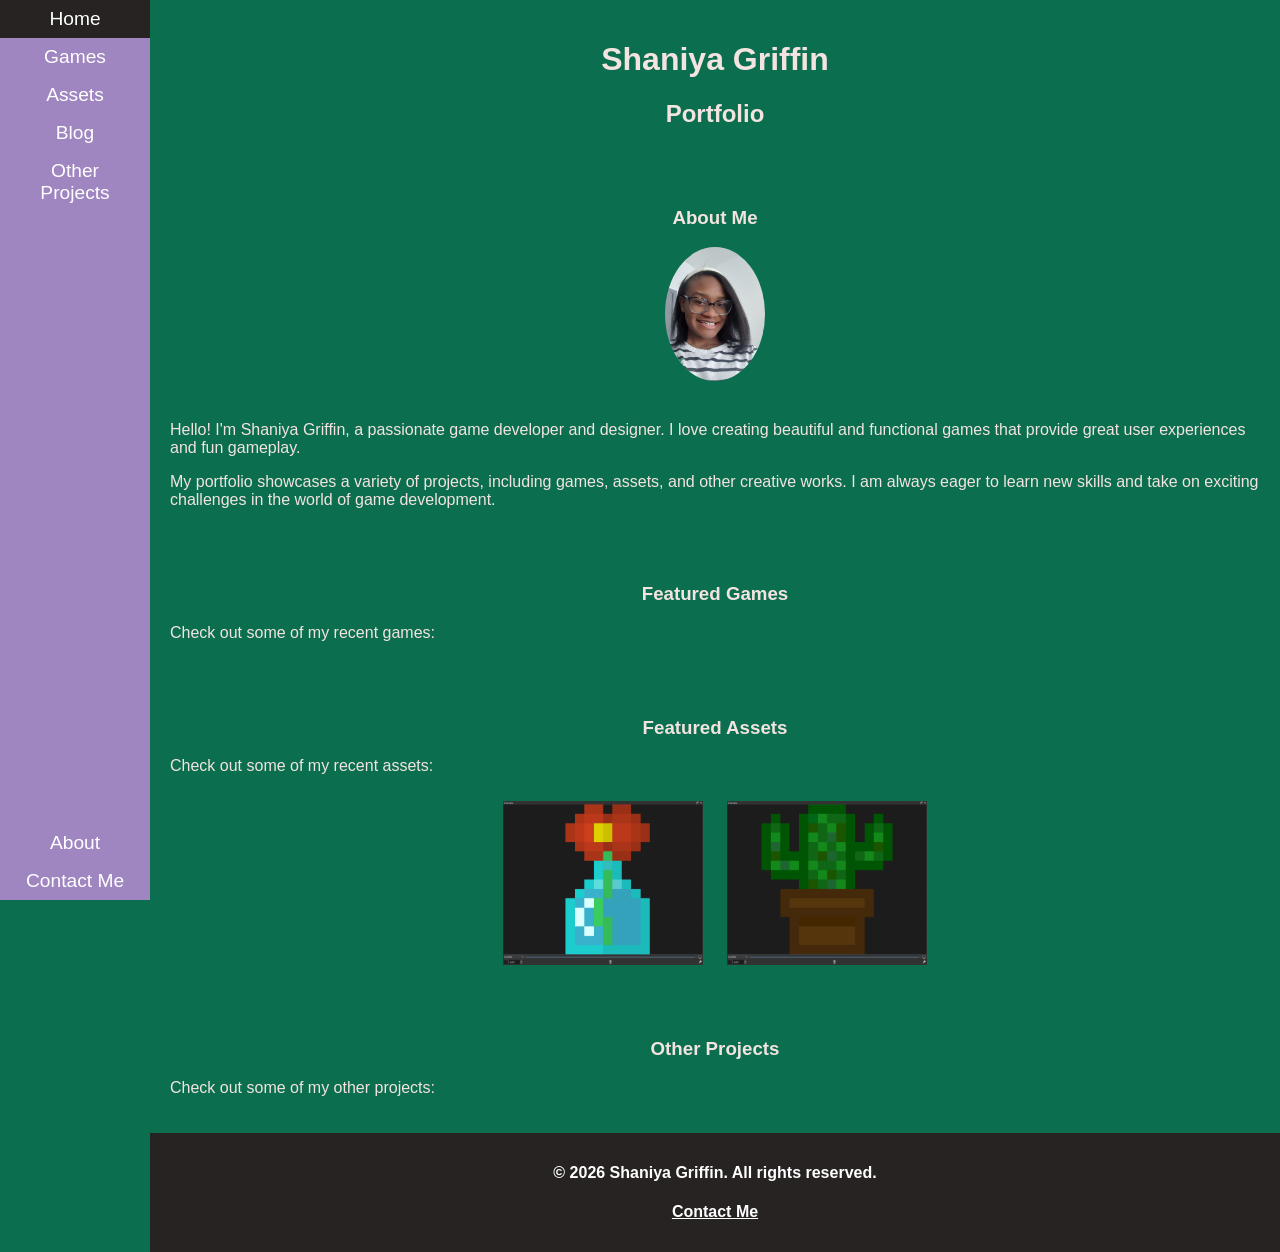
==== index.html @ 55ced31e "Rename Index.html to index.html" ====
<!DOCTYPE html>
<html lang="en-US">
    <head>
        <meta charset="utf-8"/>
        <title>Home Page</title>
        <link rel="stylesheet" href="index.css">
        <script src="index.js"></script>
    </head>
    <body bgcolor="#0B6E4F">

        <!--Navigation Area-->
        <ul>
            <li><a href="../index.html" class="active">Home</a></li>
            <li><a href="Games/Games.html">Games</a></li>
            <li><a href="Assets/Assets.html">Assets</a></li>
            <li><a href="Blog/Blog.html">Blog</a></li>
            <li><a href="Other/Other.html">Other Projects</a></li>


            <li class="push-bottom"><a href="About/About.html">About</a></li>
            <li><a href="Contact/Contact.html">Contact Me</a></li>
        </ul>

        <!--Heading-->
        <header>
            <h1>Shaniya Griffin</h1>
            <h2>Portfolio</h2>
        </header>

        <!--Main-->
        <main>
            <h3>About Me</h3>
            <img src="Images/ShaniyaSelfie.jpg" alt="Shaniya Griffin" class="profile-pic">
            <p>Hello! I'm Shaniya Griffin, a passionate game developer and designer. I love creating beautiful and functional games that provide great user experiences and fun gameplay.</p>
            <p>My portfolio showcases a variety of projects, including games, assets, and other creative works. I am always eager to learn new skills and take on exciting challenges in the world of game development.</p>
        </main>

        <!--Show Some Games (include link)-->
        <div class="featured-games">
            <h3>Featured Games</h3>
            <p>Check out some of my recent games: </p>
        </div>

        <!--Show Some Assets (include link)-->
        <div class="featured-assets">
            <h3>Featured Assets</h3>
            <p>Check out some of my recent assets: </p>
            <img src="Images/FlowerVase.png" alt="Pixel Art: Flower Vase" class="asset-image">
            <img src="Images/PottedCactus.png" alt="Pixel Art: Potted Cactus" class="asset-image">
        </div>

        <!--Show Some Others (include link)-->
        <div class="featured-others">
            <h3>Other Projects</h3>
            <p>Check out some of my other projects: </p>
        </div>

        <!--Footer (inlucde Contact Me link)-->
        <footer>
            <h4>&copy; 2026 Shaniya Griffin. All rights reserved.</h4>
            <h4><a href="../Contact/Contact.html" style="color: white;">Contact Me</a></h4>
        </footer>

    </body>
</html>
---- index.css ----
html
{
    font-family: 'Arial', sans-serif;
    height: 100%;
}

body {
    margin: 0;
    padding: 0;
    color: #F3E4E1;
    text-align: center;
    height: 100vh;
    display: flex;
    flex-direction: column;
}

ul
{
    list-style-type: none;
    margin: 0;
    padding: 0;
    width: 150px;
    background-color: #9F86C0;
    color: white;
    height: 100vh;
    position: fixed;
    top: 0;
    left: 0;
    overflow: auto;
    font-size: larger;
    text-align: center;
    display: flex;
    flex-direction: column;
}

li a
{
    display: block;
    padding: 8px 16px;
    text-decoration: none;
    color: white;
}

li a:hover
{
    background-color: #262322;
    color:white;
}

.active
{
    background-color: #262322;
    color: white;
}

.push-bottom
{
    margin-top: auto;
}

main
{
    align-items: center;
    flex: 1;
}

header, main, footer, div
{
    margin-left: 150px;
    padding: 20px;
}

.profile-pic
{
    width: 100px;
    height: auto;
    border-radius: 50%;
    margin-bottom: 20px;
}

footer
{
    background-color: #262322;
    color: white;
    padding: 10px 0;
    left: 150px;
    width: calc(100% - 150px);
}

p
{
    text-align: left;
    font-size: 16px;
}

.asset-image
{
    width: 200px;
    height: auto;
    margin: 10px;
}
.asset-container
{
    display: flex;
    flex-wrap: wrap;
    justify-content: center;
}
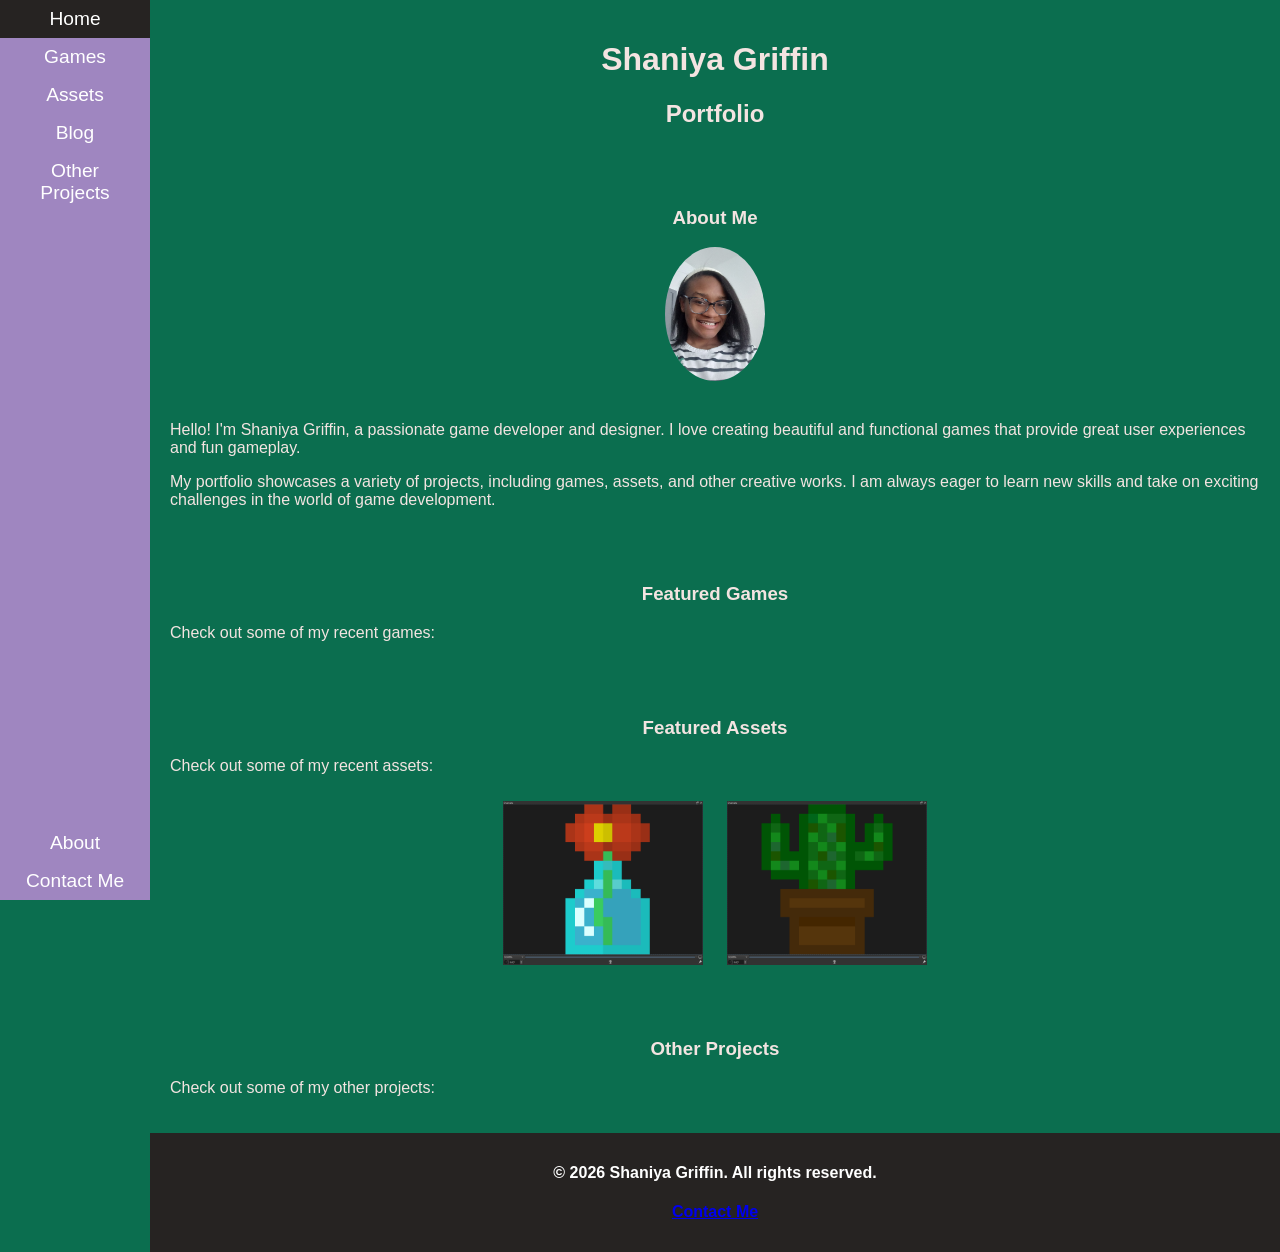
==== commit 173d375c: "Updates to Blog Page" ====
--- a/index.html
+++ b/index.html
@@ -58,7 +58,7 @@
         <!--Footer (inlucde Contact Me link)-->
         <footer>
             <h4>&copy; 2026 Shaniya Griffin. All rights reserved.</h4>
-            <h4><a href="../Contact/Contact.html" style="color: white;">Contact Me</a></h4>
+            <h4><a href="Contact/Contact.html">Contact Me</a></h4>
         </footer>
 
     </body>
